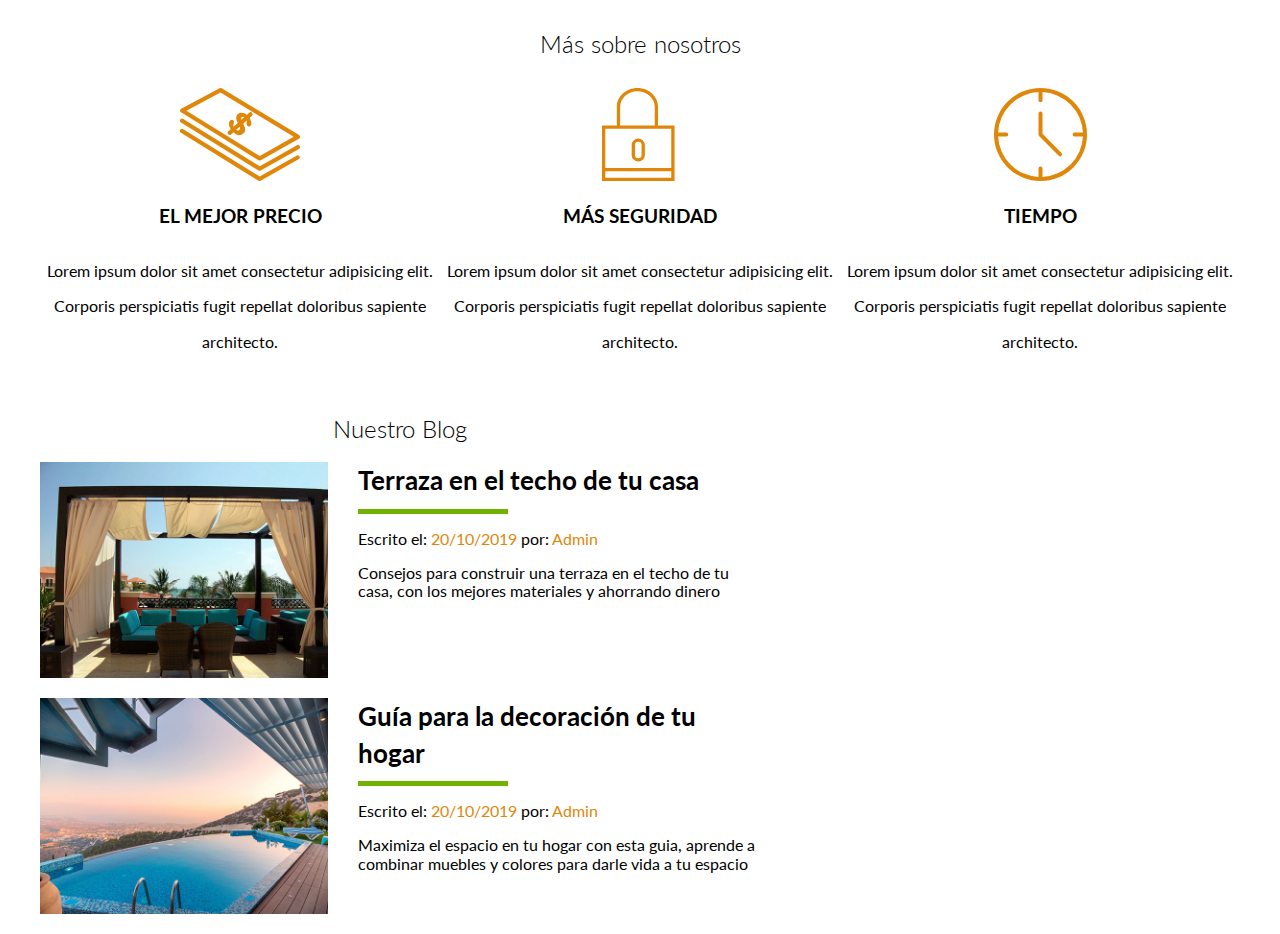
==== index.html @ abf505bc "Dos secciones hechas responsive" ====
<html>

<head>
    <meta name="viewport" content="width=device-width, initial-scale=1">
    <link rel="stylesheet" href="normalice.css">
    <link rel="stylesheet" href="index.css">
    <link href="https://fonts.googleapis.com/css2?family=Lato:wght@300;400;700;900&display=swap" rel="stylesheet">
</head>

<body>
    <!--  <header class="header">
        <div class="contenedor contenido-header">
            <div class="barra">
                <img src="img/logo.svg" alt="">
                <ul>
                    <nav class="navegacion">
                        <li>
                            <a href="nosotros.html" target="_BLANK">
                                <h1>Nosotros</h1>
                            </a>
                        </li>
                        <li>
                            <a href="anuncios.html" target="_BLANK">
                                <h1>Anuncios</h1>
                            </a>
                        </li>
                        <li>
                            <a href="blog.html" target="_BLANK">
                                <h1>Blog</h1>
                            </a>
                        </li>
                        <li>
                            <a href="contacto.html" target="_BLANK">
                                <h1>Contacto</h1>
                            </a>
                        </li>
                    </nav>
                </ul>
            </div>
            <h1>Ventas de inmuebles exclusivos de lujo</h1>
        </div>
    </header>
 -->
    <section class="contenedor seccion seccion1">
        <h2 class="fw-300 centrar-texto" style="margin: 3rem;">Más sobre nosotros</h2>
        <div class="iconos">
            <div class="icono">
                <img src="img/icono2.svg" alt="">
                <h3>El mejor precio</h3>
                <p>Lorem ipsum dolor sit amet consectetur adipisicing elit. Corporis perspiciatis fugit repellat doloribus sapiente architecto.</p>
            </div>
            <div class="icono">
                <img src="img/icono1.svg" alt="">
                <h3>Más seguridad</h3>
                <p>Lorem ipsum dolor sit amet consectetur adipisicing elit. Corporis perspiciatis fugit repellat doloribus sapiente architecto.</p>
            </div>
            <div class="icono">
                <img src="img/icono3.svg" alt="">
                <h3>Tiempo</h3>
                <p>Lorem ipsum dolor sit amet consectetur adipisicing elit. Corporis perspiciatis fugit repellat doloribus sapiente architecto.</p>
            </div>
        </div>
    </section>
    <!-- <main>
        <div class="contenedor">
            <h2 class="fw-300 centrar-texto">Casas y departamentos en ventas</h2>
            <div class="contenedor-anuncios">

                <div class="anuncio">
                    <img src="img/anuncio1.jpg" alt="">
                    <div class="contenido-anuncio">
                        <h3>Casa en el lago</h3>
                        <p>Casa en el lago con excelente vista y con detalles lujosos</p>
                        <p class="precio">$3.000.000</p>
                        <ul class="iconos-referencias">
                            <li>
                                <p>3</p><img src="img/icono_wc.svg" alt=""></li>
                            <li>
                                <p>2</p><img src="img/icono_estacionamiento.svg">
                                <li>
                                    <p>4</p><img src="img/icono_dormitorio.svg" alt=""></li>
                        </ul>
                        <a href="http://" class="boton boton-amarillo block">Ver propiedad</a></div>
                    <p></p>
                </div>

                <div class="anuncio">
                    <img src="img/anuncio2.jpg" alt="">
                    <div class="contenido-anuncio">
                        <h3>Casa moderna</h3>
                        <p>Casa con tecnologia ultra moderna con mucha luminosidad</p>
                        <p class="precio">$5.000.000</p>
                        <ul class="iconos-referencias">
                            <li>
                                <p>2</p><img src="img/icono_wc.svg" alt=""></li>
                            <li>
                                <p>1</p><img src="img/icono_estacionamiento.svg"></li>
                            <li>
                                <p>2</p><img src="img/icono_dormitorio.svg" alt=""></li>
                        </ul>
                        <a href="http://" class="boton boton-amarillo block">Ver propiedad</a>
                    </div>
                </div>
                <div class="anuncio">
                    <img src="img/anuncio3.jpg" alt="">
                    <div class="contenido-anuncio">
                        <h3>Casa con pileta</h3>
                        <p>Casa con pileta climatizada con detalles de lujo en la ciudad</p>
                        <p class="precio">$8.000.000</p>
                        <ul class="iconos-referencias">
                            <li>
                                <p>3</p><img src="img/icono_wc.svg" alt=""></li>
                            <li>
                                <p>3</p><img src="img/icono_estacionamiento.svg"></li>
                            <li>
                                <p>5</p><img src="img/icono_dormitorio.svg" alt=""></li>
                        </ul>
                        <a href="http://" class="boton boton-amarillo block">Ver propiedad</a>
                    </div>
                </div>
            </div>
            <div class="ver-todas">
                <a href="anuncios.html" target="_BLANK" class="boton boton-verde">Ver todas</a>
            </div>
        </div>

    </main>
    <section class="imagen-contacto">
        <div class="contenedor contenido-contacto">
            <h2>Encuentra la casa de tus sueños</h2>
            <p>Llena el formulario de contacto y un asesor de pondra en contacto contigo.</p>
            <a href="contacto.html" target="_BLANK" class="inline-block boton boton-amarillo">Contacto</a>
        </div>
    </section> -->

    <div class="seccion-inferior contenedor seccion">
        <section class="blog">
            <h2 class="centrar-texto fw-300 ">Nuestro Blog</h2>

            <article class="entrada-blog">
                <div class="imagen">
                    <img src="img/blog1.jpg" width="100%" alt="Entrada de blog">

                </div>
                <div class="texto-entrada">
                    <a href="entrada.html">
                        <h4>Terraza en el techo de tu casa</h4>
                    </a>
                    <p>Escrito el: <span> 20/10/2019 </span> por: <span> Admin </span> </p>
                    <p>Consejos para construir una terraza en el techo de tu casa, con los mejores materiales y ahorrando dinero</p>
                </div>
            </article>

            <article class="entrada-blog">
                <div class="imagen">
                    <img src="img/blog2.jpg" width="100%" alt="Entrada de blog">
                </div>
                <div class="texto-entrada">
                    <a href="entrada.html">
                        <h4>Guía para la decoración de tu hogar</h4>
                    </a>
                    <p>Escrito el: <span> 20/10/2019 </span> por: <span> Admin </span> </p>
                    <p>Maximiza el espacio en tu hogar con esta guia, aprende a combinar muebles y colores para darle vida a tu espacio</p>
                </div>
            </article>
        </section>

        <!-- <section class="testimoniales">
            <h3 class="centrar-texto fw-300">Testimoniales</h3>
            <div class="testimonial">

                <p>
                    El personal se comportó de una excelente forma, muy buena atención y la casa que me ofrecieron cumple con todas mis expectativas.
                    </blockquote>
                    <p>- Juan De la torre</p>
            </div>
        </section> -->

    </div>
    <!--  <footer class="site-footer seccion">
        <div class="contenedor contenedor-footer">
            <nav class="navegacion">
                <a href="nosotros.html" style="font-size: 2rem;"><span class="foots"> Nosotros</span></a>
                <a href="anuncios.html" style="font-size: 2rem;"><span class="foots"> Anuncios</span></a>
                <a href="blog.html" style="font-size: 2rem;"><span class="foots"> Blog</span></a>
                <a href="contacto.html" style="font-size: 2rem;"><span class="foots"> Contacto</span></a>
            </nav>
            <p class="copyright">Todos los Derechos Reservados 2019 &copy; </p>
        </div>
    </footer> -->
    <script src="https://code.jquery.com/jquery-3.2.1.slim.min.js" integrity="sha384-KJ3o2DKtIkvYIK3UENzmM7KCkRr/rE9/Qpg6aAZGJwFDMVNA/GpGFF93hXpG5KkN" crossorigin="anonymous"></script>
    <script src="https://cdnjs.cloudflare.com/ajax/libs/popper.js/1.12.9/umd/popper.min.js" integrity="sha384-ApNbgh9B+Y1QKtv3Rn7W3mgPxhU9K/ScQsAP7hUibX39j7fakFPskvXusvfa0b4Q" crossorigin="anonymous"></script>
    <script src="https://maxcdn.bootstrapcdn.com/bootstrap/4.0.0/js/bootstrap.min.js" integrity="sha384-JZR6Spejh4U02d8jOt6vLEHfe/JQGiRRSQQxSfFWpi1MquVdAyjUar5+76PVCmYl" crossorigin="anonymous"></script>

</body>

</html>
---- normalice.css ----
/*! normalize.css v8.0.1 | MIT License | github.com/necolas/normalize.css */

/* Document
   ========================================================================== */

/**
 * 1. Correct the line height in all browsers.
 * 2. Prevent adjustments of font size after orientation changes in iOS.
 */

 html {
    line-height: 1.15; /* 1 */
    -webkit-text-size-adjust: 100%; /* 2 */
  }
  
  /* Sections
     ========================================================================== */
  
  /**
   * Remove the margin in all browsers.
   */
  
  body {
    margin: 0;
  }
  
  /**
   * Render the `main` element consistently in IE.
   */
  
  main {
    display: block;
  }
  
  /**
   * Correct the font size and margin on `h1` elements within `section` and
   * `article` contexts in Chrome, Firefox, and Safari.
   */
  
  h1 {
    font-size: 2em;
    margin: 0.67em 0;
  }
  
  /* Grouping content
     ========================================================================== */
  
  /**
   * 1. Add the correct box sizing in Firefox.
   * 2. Show the overflow in Edge and IE.
   */
  
  hr {
    box-sizing: content-box; /* 1 */
    height: 0; /* 1 */
    overflow: visible; /* 2 */
  }
  
  /**
   * 1. Correct the inheritance and scaling of font size in all browsers.
   * 2. Correct the odd `em` font sizing in all browsers.
   */
  
  pre {
    font-family: monospace, monospace; /* 1 */
    font-size: 1em; /* 2 */
  }
  
  /* Text-level semantics
     ========================================================================== */
  
  /**
   * Remove the gray background on active links in IE 10.
   */
  
  a {
    background-color: transparent;
  }
  
  /**
   * 1. Remove the bottom border in Chrome 57-
   * 2. Add the correct text decoration in Chrome, Edge, IE, Opera, and Safari.
   */
  
  abbr[title] {
    border-bottom: none; /* 1 */
    text-decoration: underline; /* 2 */
    text-decoration: underline dotted; /* 2 */
  }
  
  /**
   * Add the correct font weight in Chrome, Edge, and Safari.
   */
  
  b,
  strong {
    font-weight: bolder;
  }
  
  /**
   * 1. Correct the inheritance and scaling of font size in all browsers.
   * 2. Correct the odd `em` font sizing in all browsers.
   */
  
  code,
  kbd,
  samp {
    font-family: monospace, monospace; /* 1 */
    font-size: 1em; /* 2 */
  }
  
  /**
   * Add the correct font size in all browsers.
   */
  
  small {
    font-size: 80%;
  }
  
  /**
   * Prevent `sub` and `sup` elements from affecting the line height in
   * all browsers.
   */
  
  sub,
  sup {
    font-size: 75%;
    line-height: 0;
    position: relative;
    vertical-align: baseline;
  }
  
  sub {
    bottom: -0.25em;
  }
  
  sup {
    top: -0.5em;
  }
  
  /* Embedded content
     ========================================================================== */
  
  /**
   * Remove the border on images inside links in IE 10.
   */
  
  img {
    border-style: none;
  }
  
  /* Forms
     ========================================================================== */
  
  /**
   * 1. Change the font styles in all browsers.
   * 2. Remove the margin in Firefox and Safari.
   */
  
  button,
  input,
  optgroup,
  select,
  textarea {
    font-family: inherit; /* 1 */
    font-size: 100%; /* 1 */
    line-height: 1.15; /* 1 */
    margin: 0; /* 2 */
  }
  
  /**
   * Show the overflow in IE.
   * 1. Show the overflow in Edge.
   */
  
  button,
  input { /* 1 */
    overflow: visible;
  }
  
  /**
   * Remove the inheritance of text transform in Edge, Firefox, and IE.
   * 1. Remove the inheritance of text transform in Firefox.
   */
  
  button,
  select { /* 1 */
    text-transform: none;
  }
  
  /**
   * Correct the inability to style clickable types in iOS and Safari.
   */
  
  button,
  [type="button"],
  [type="reset"],
  [type="submit"] {
    -webkit-appearance: button;
  }
  
  /**
   * Remove the inner border and padding in Firefox.
   */
  
  button::-moz-focus-inner,
  [type="button"]::-moz-focus-inner,
  [type="reset"]::-moz-focus-inner,
  [type="submit"]::-moz-focus-inner {
    border-style: none;
    padding: 0;
  }
  
  /**
   * Restore the focus styles unset by the previous rule.
   */
  
  button:-moz-focusring,
  [type="button"]:-moz-focusring,
  [type="reset"]:-moz-focusring,
  [type="submit"]:-moz-focusring {
    outline: 1px dotted ButtonText;
  }
  
  /**
   * Correct the padding in Firefox.
   */
  
  fieldset {
    padding: 0.35em 0.75em 0.625em;
  }
  
  /**
   * 1. Correct the text wrapping in Edge and IE.
   * 2. Correct the color inheritance from `fieldset` elements in IE.
   * 3. Remove the padding so developers are not caught out when they zero out
   *    `fieldset` elements in all browsers.
   */
  
  legend {
    box-sizing: border-box; /* 1 */
    color: inherit; /* 2 */
    display: table; /* 1 */
    max-width: 100%; /* 1 */
    padding: 0; /* 3 */
    white-space: normal; /* 1 */
  }
  
  /**
   * Add the correct vertical alignment in Chrome, Firefox, and Opera.
   */
  
  progress {
    vertical-align: baseline;
  }
  
  /**
   * Remove the default vertical scrollbar in IE 10+.
   */
  
  textarea {
    overflow: auto;
  }
  
  /**
   * 1. Add the correct box sizing in IE 10.
   * 2. Remove the padding in IE 10.
   */
  
  [type="checkbox"],
  [type="radio"] {
    box-sizing: border-box; /* 1 */
    padding: 0; /* 2 */
  }
  
  /**
   * Correct the cursor style of increment and decrement buttons in Chrome.
   */
  
  [type="number"]::-webkit-inner-spin-button,
  [type="number"]::-webkit-outer-spin-button {
    height: auto;
  }
  
  /**
   * 1. Correct the odd appearance in Chrome and Safari.
   * 2. Correct the outline style in Safari.
   */
  
  [type="search"] {
    -webkit-appearance: textfield; /* 1 */
    outline-offset: -2px; /* 2 */
  }
  
  /**
   * Remove the inner padding in Chrome and Safari on macOS.
   */
  
  [type="search"]::-webkit-search-decoration {
    -webkit-appearance: none;
  }
  
  /**
   * 1. Correct the inability to style clickable types in iOS and Safari.
   * 2. Change font properties to `inherit` in Safari.
   */
  
  ::-webkit-file-upload-button {
    -webkit-appearance: button; /* 1 */
    font: inherit; /* 2 */
  }
  
  /* Interactive
     ========================================================================== */
  
  /*
   * Add the correct display in Edge, IE 10+, and Firefox.
   */
  
  details {
    display: block;
  }
  
  /*
   * Add the correct display in all browsers.
   */
  
  summary {
    display: list-item;
  }
  
  /* Misc
     ========================================================================== */
  
  /**
   * Add the correct display in IE 10+.
   */
  
  template {
    display: none;
  }
  
  /**
   * Add the correct display in IE 10.
   */
  
  [hidden] {
    display: none;
  }
---- index.css ----
html {
        font-size: 62.5%;
    }
    
    *,
    *:before,
    *:after {
        box-sizing: inherit;
    }
    
    body {
        font-family: 'Lato', sans-serif;
        font-size: 1.6rem;
    }
    
    a {
        text-decoration: none;
        color: white;
    }
    
    h4 {
        font-size: 2.6rem;
    }
    /**Utilidades**/
    
    .fw-300 {
        font-weight: 300;
    }
    
    .centrar-texto {
        text-align: center;
    }
    
    .inline-block {
        display: inline-block;
    }
    
    .block {
        display: block!important;
    }
    /**Botones**/
    
    .boton {
        color: white;
        text-decoration: none;
        font-weight: 700;
        font-size: 1.8rem;
        padding: 1rem 3rem;
        display: inline-block;
        text-align: center;
    }
    
    .boton-amarillo {
        background: #e08709;
    }
    
    .boton-verde {
        background: #71b100;
        margin-top: 2rem;
    }
    /**demas**/
    
    .contenedor {
        max-width: 120rem;
        margin-left: auto;
        margin-right: auto;
    }
    
    .seccion {
        margin-top: 2rem;
        margin-bottom: 2rem;
    }
    
    .header {
        background-image: url("img/header.jpg");
        background-position: center;
        background-size: cover;
        height: 100vh;
        min-height: 60rem;
    }
    
    .barra {
        padding-top: 3rem;
        display: flex;
        justify-content: space-between;
    }
    
    ul li {
        float: left;
        padding: 0 10px;
        list-style: none;
    }
    
    .navegacion a {
        color: white;
        text-decoration: none;
        margin-right: 2rem;
        font-size: 1.2rem;
    }
    
    .navegacion a:hover {
        color: #71b100;
    }
    
    .navegacion a:last-of-type {
        margin-right: 0;
    }
    
    .contenido-header h1 {
        color: white;
        padding-bottom: 2rem;
        max-width: 60rem;
    }
    
    .contenido-header {
        height: 100%;
        display: flex;
        flex-direction: column;
        justify-content: space-between;
    }
    /**iconos de nosotros**/
    
    .iconos {
        display: flex;
        justify-content: space-between;
    }
    
    .icono {
        flex-basis: (33.3% - 1rem);
        text-align: center;
        line-height: 2.2em;
    }
    
    .icono h3 {
        text-transform: uppercase;
    }
    /**Anuncios**/
    
    .contenedor-anuncios {
        display: flex;
    }
    
    .anuncio {
        flex-basis: (33.3% - 1rem);
        border: 1px solid #b5b5b5;
        margin: 1rem;
    }
    
    .contenedor-anuncios img {
        width: 100%;
    }
    
    .contenido-anuncio {
        padding: 2rem;
    }
    
    .precio {
        color: #71b100;
        font-weight: 700;
    }
    
    .ver-todas {
        display: flex;
        justify-content: flex-end;
    }
    
    .iconos-referencias {
        padding: 0;
        display: flex;
        justify-content: space-evenly;
    }
    
    .iconos-referencias li {
        padding: 0;
        display: flex;
    }
    
    .iconos-referencias li img {
        margin-left: 2rem;
        margin-right: 2rem;
    }
    /**Contacto**/
    
    .imagen-contacto {
        background-image: url("img/encuentra.jpg");
        background-size: 40rem;
        background-position: center center;
        background-size: cover;
        display: flex;
        align-items: center;
        margin-top: 1rem;
        padding: 4rem;
        font-size: 2rem;
    }
    
    .contenido-contacto {
        flex: 1;
        color: white;
    }
    
    .contenido-contacto p {
        font-size: 1.8rem;
    }
    /**Blog**/
    
    .seccion-inferior {
        display: flex;
        justify-content: space-between;
    }
    
    .seccion-inferior .blog {
        flex-basis: 60%;
    }
    
    .seccion-inferior .testimoniales {
        flex-basis: calc(40% - 2rem);
    }
    
    .entrada-blog {
        margin-bottom: 2rem;
    }
    
    .entrada-blog {
        display: flex;
        justify-content: space-between;
    }
    
    .entrada-blog:last-of-type {
        margin-bottom: 0;
    }
    
    .entrada-blog .imagen {
        flex-basis: 40%;
    }
    
    .entrada-blog .texto-entrada {
        flex-basis: calc(60% - 3rem);
    }
    
    .texto-entrada a {
        color: #000000;
        text-decoration: none;
    }
    
    .texto-entrada h4 {
        margin: 0;
        line-height: 1.4;
    }
    
    .texto-entrada h4::after {
        content: '';
        display: block;
        width: 15rem;
        height: .5rem;
        background-color: #71B100;
        margin-top: 1rem;
    }
    
    .texto-entrada span {
        color: #E08709;
    }
    /*** Testimoniales **/
    
    .testimonial {
        background-color: #71B100;
        font-size: 2.4rem;
        padding: 2rem;
        color: #ffffff;
        border-radius: 2rem;
    }
    
    .testimonial p {
        text-align: right;
    }
    
    .testimonial blockquote::before {
        content: '';
        background-image: url(../img/comilla.svg);
        width: 4rem;
        height: 4rem;
        position: absolute;
        left: -2rem;
    }
    
    .testimonial blockquote {
        position: relative;
        padding-left: 5rem;
        font-weight: 300;
    }
    /**Footer**/
    
    .site-footer {
        background: #333333;
        margin-bottom: 0;
    }
    
    .site-footer p {
        margin: 0;
        font-size: 2rem;
    }
    
    .contenedor-footer {
        padding: 3rem 1rem 3rem 1rem;
        display: flex;
        justify-content: space-between;
        color: white;
    }
    
    .foots {
        font-size: 2rem;
    }
    /**Página Nosotros**/
    
    .nosotros {
        margin: 0;
    }
    
    .header-nosotros {
        background: rgb(44, 44, 44);
        font-family: 'Lato', sans-serif;
        font-weight: 400;
        margin: 0;
        padding: 1rem;
    }
    
    .contenido-nosotros {
        display: flex;
        justify-content: space-between;
        padding: 2rem 2rem 2rem 2rem;
    }
    
    .barra-menu a {
        margin-right: 1.3rem;
        font-size: 2rem;
    }
    
    .main-nosotros {
        display: flex;
        justify-content: space-between;
    }
    
    .main-nosotros .imagenn {
        flex-basis: 50%;
    }
    
    .main-nosotros .texto-nosotros {
        flex-basis: calc(50% - 2rem);
        line-height: 3rem;
    }
    /**Responsive design**/
    
    @media screen and (max-width: 700px) {
        /**Blogs y testimoniales**/
        html,
        body {
            overflow-x: hidden;
        }
        h2 {
            font-size: 9vw;
        }
        h4 {
            font-size: 5vw;
        }
        p {
            font-size: 5vw;
        }
        blockquote {
            font-size: 5vw;
            padding: 0;
        }
        /**Seccion1**/
        .iconos {
            display: grid;
            grid-template-columns: repeat(1, 1fr);
        }
        .icono img {
            width: 30%;
        }
        .seccion-inferior {
            display: grid;
            grid-template-columns: repeat(1, 1fr);
        }
        .entrada-blog {
            display: grid;
            grid-template-columns: repeat(1, 1fr);
        }
        .imagen {
            display: grid;
            grid-template-columns: repeat(1, 1fr);
        }
        article {
            display: flex;
            flex-wrap: wrap;
        }
        .entrada-blog img {}
        .tr {
            font-size: 7vw;
        }
    }
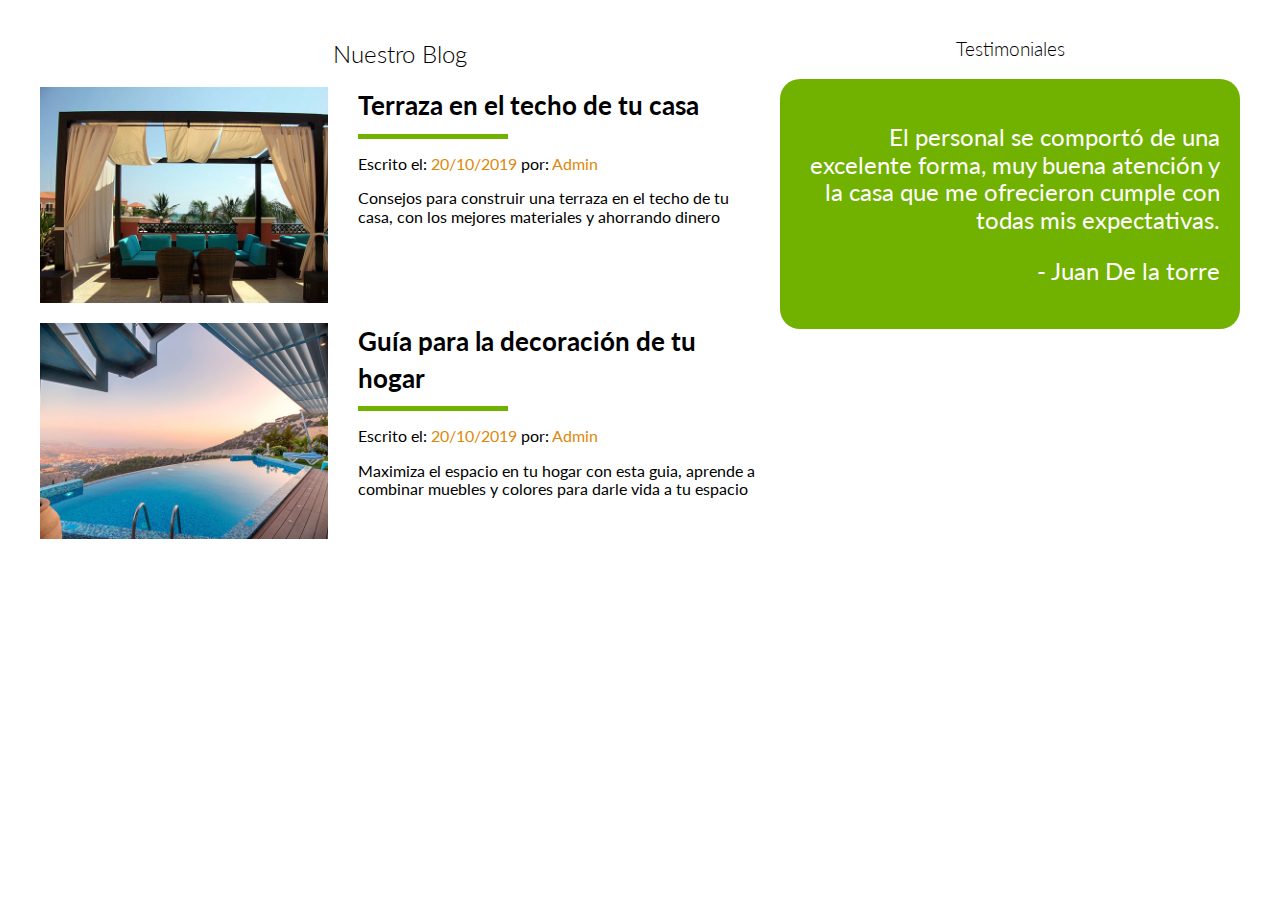
==== commit 8437f5c6: "mini cambios" ====
--- a/index.html
+++ b/index.html
@@ -41,7 +41,7 @@
         </div>
     </header>
  -->
-    <section class="contenedor seccion seccion1">
+    <!-- <section class="contenedor seccion seccion1">
         <h2 class="fw-300 centrar-texto" style="margin: 3rem;">Más sobre nosotros</h2>
         <div class="iconos">
             <div class="icono">
@@ -60,7 +60,7 @@
                 <p>Lorem ipsum dolor sit amet consectetur adipisicing elit. Corporis perspiciatis fugit repellat doloribus sapiente architecto.</p>
             </div>
         </div>
-    </section>
+    </section> -->
     <!-- <main>
         <div class="contenedor">
             <h2 class="fw-300 centrar-texto">Casas y departamentos en ventas</h2>
@@ -165,16 +165,16 @@
             </article>
         </section>
 
-        <!-- <section class="testimoniales">
+        <section class="testimoniales">
             <h3 class="centrar-texto fw-300">Testimoniales</h3>
             <div class="testimonial">
 
                 <p>
                     El personal se comportó de una excelente forma, muy buena atención y la casa que me ofrecieron cumple con todas mis expectativas.
-                    </blockquote>
-                    <p>- Juan De la torre</p>
+                </p>
+                <p>- Juan De la torre</p>
             </div>
-        </section> -->
+        </section>
 
     </div>
     <!--  <footer class="site-footer seccion">
--- a/index.css
+++ b/index.css
@@ -358,6 +358,9 @@
         h2 {
             font-size: 9vw;
         }
+        h3 {
+            font-size: 7vw;
+        }
         h4 {
             font-size: 5vw;
         }
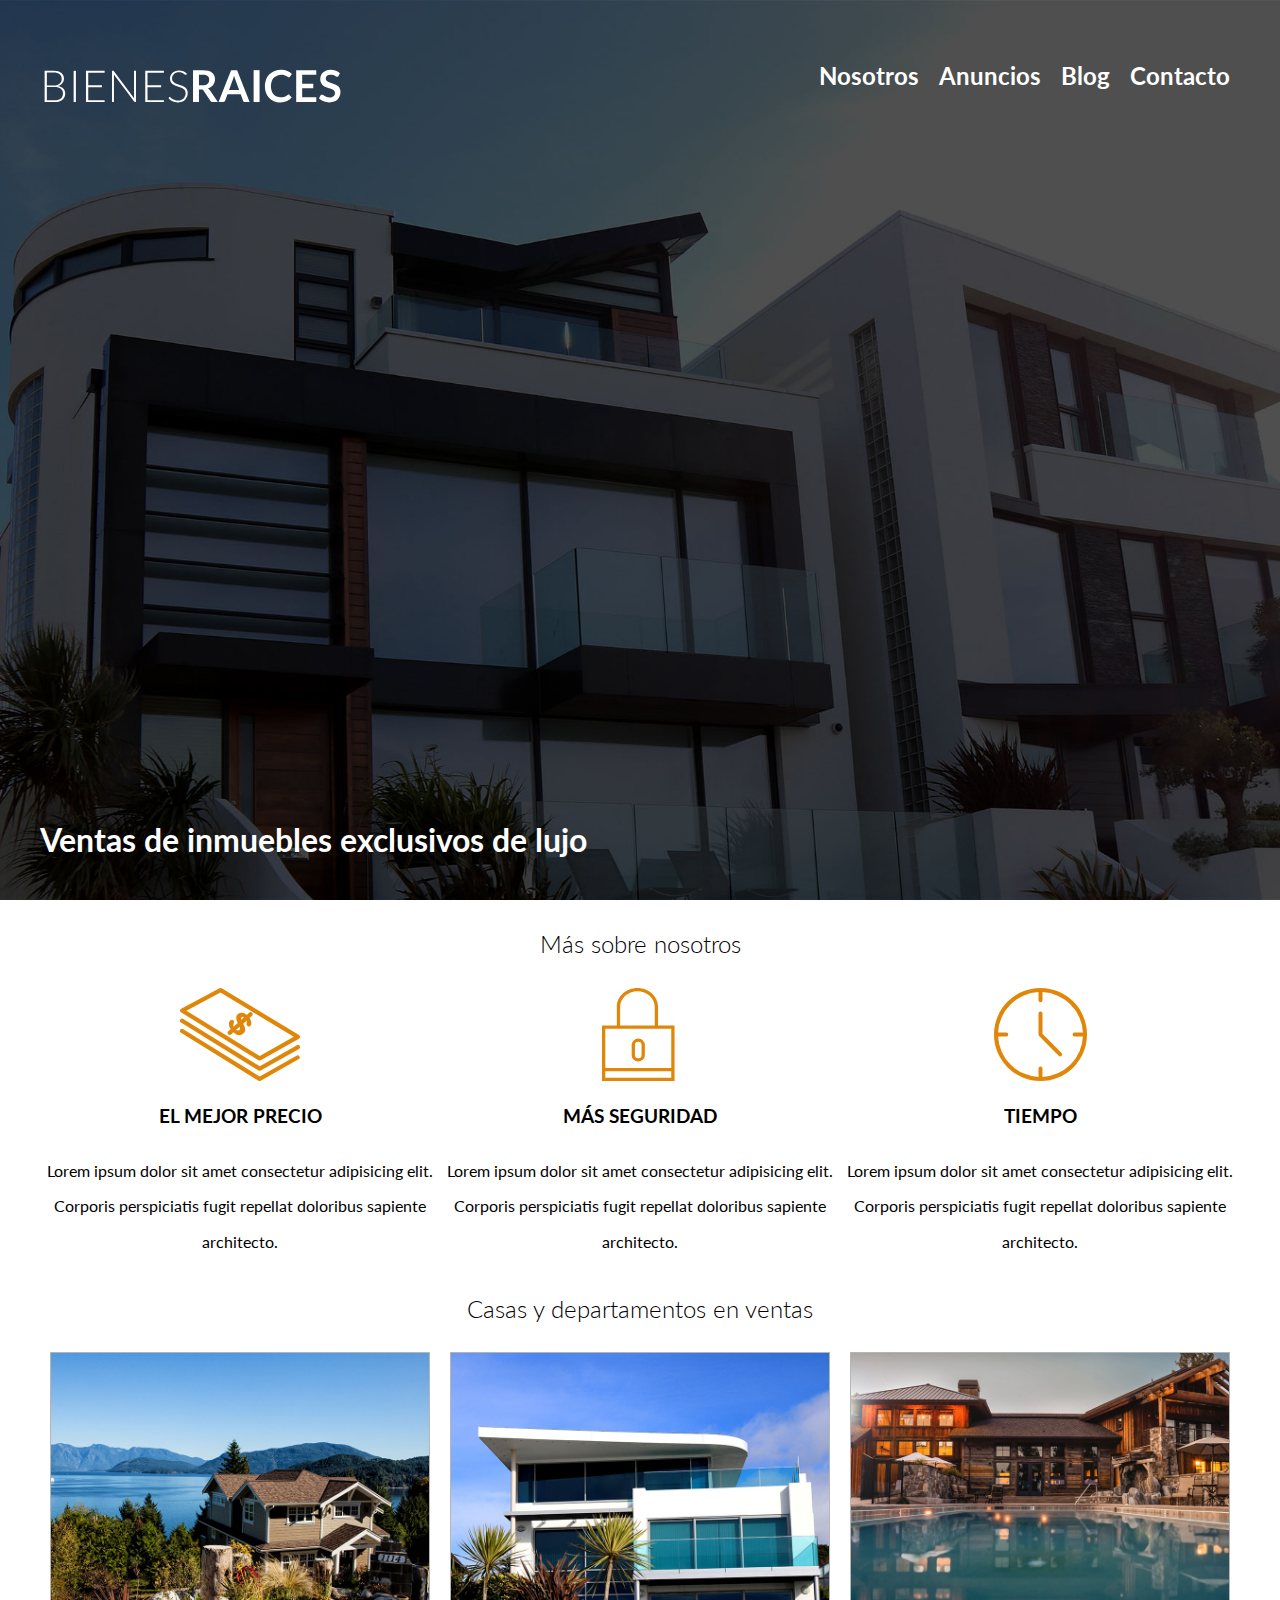
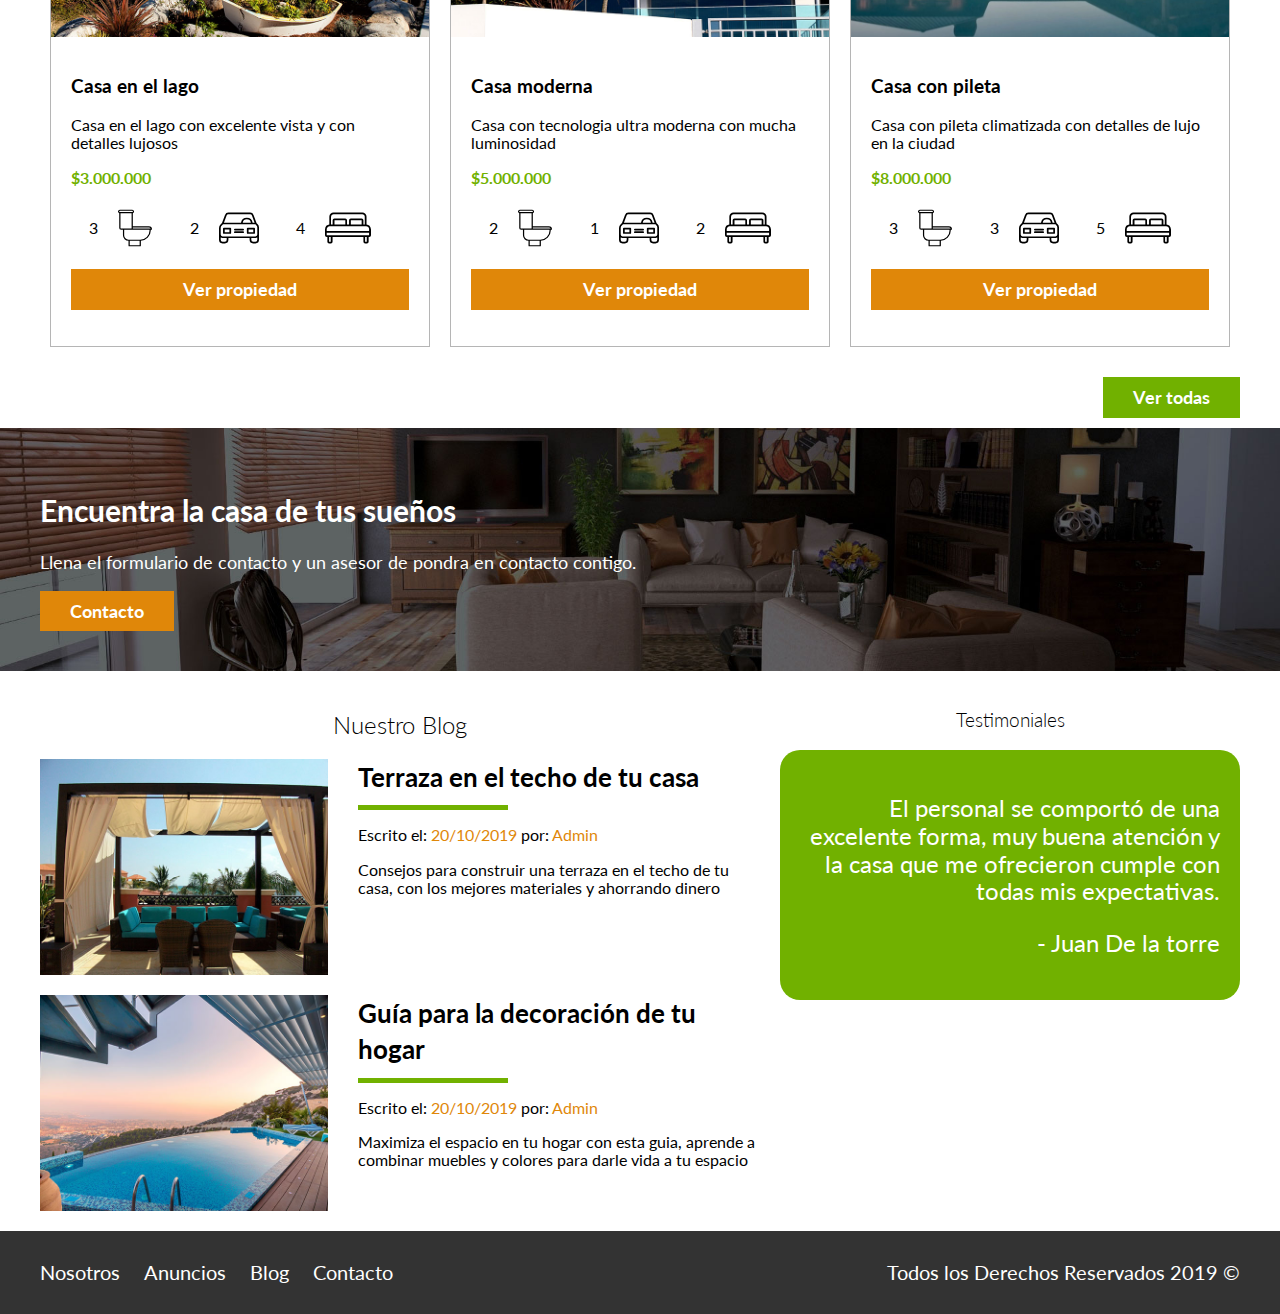
==== commit 3612a55e: "Todo responsive" ====
--- a/index.html
+++ b/index.html
@@ -8,12 +8,12 @@
 </head>
 
 <body>
-    <!--  <header class="header">
+    <header class="header">
         <div class="contenedor contenido-header">
             <div class="barra">
-                <img src="img/logo.svg" alt="">
+                <img src="img/logo.svg" class="ban" alt="">
                 <ul>
-                    <nav class="navegacion">
+                    <nav class="navegacion nav1">
                         <li>
                             <a href="nosotros.html" target="_BLANK">
                                 <h1>Nosotros</h1>
@@ -37,11 +37,11 @@
                     </nav>
                 </ul>
             </div>
-            <h1>Ventas de inmuebles exclusivos de lujo</h1>
+            <h1 class="nav2">Ventas de inmuebles exclusivos de lujo</h1>
         </div>
     </header>
- -->
-    <!-- <section class="contenedor seccion seccion1">
+
+    <section class="contenedor seccion seccion1">
         <h2 class="fw-300 centrar-texto" style="margin: 3rem;">Más sobre nosotros</h2>
         <div class="iconos">
             <div class="icono">
@@ -60,8 +60,8 @@
                 <p>Lorem ipsum dolor sit amet consectetur adipisicing elit. Corporis perspiciatis fugit repellat doloribus sapiente architecto.</p>
             </div>
         </div>
-    </section> -->
-    <!-- <main>
+    </section>
+    <main>
         <div class="contenedor">
             <h2 class="fw-300 centrar-texto">Casas y departamentos en ventas</h2>
             <div class="contenedor-anuncios">
@@ -80,7 +80,7 @@
                                 <li>
                                     <p>4</p><img src="img/icono_dormitorio.svg" alt=""></li>
                         </ul>
-                        <a href="http://" class="boton boton-amarillo block">Ver propiedad</a></div>
+                        <a href="http://" class="boton boton-amarillo block"><span class="span">Ver propiedad</span></a></div>
                     <p></p>
                 </div>
 
@@ -98,7 +98,7 @@
                             <li>
                                 <p>2</p><img src="img/icono_dormitorio.svg" alt=""></li>
                         </ul>
-                        <a href="http://" class="boton boton-amarillo block">Ver propiedad</a>
+                        <a href="http://" class="boton boton-amarillo block"><span class="span">Ver propiedad</span></a>
                     </div>
                 </div>
                 <div class="anuncio">
@@ -115,23 +115,23 @@
                             <li>
                                 <p>5</p><img src="img/icono_dormitorio.svg" alt=""></li>
                         </ul>
-                        <a href="http://" class="boton boton-amarillo block">Ver propiedad</a>
+                        <a href="http://" class="boton boton-amarillo block"><span class="span">Ver propiedad</span></a>
                     </div>
                 </div>
             </div>
             <div class="ver-todas">
-                <a href="anuncios.html" target="_BLANK" class="boton boton-verde">Ver todas</a>
+                <a href="anuncios.html" target="_BLANK" class="boton boton-verde"><span class="span">Ver todas</span></a>
             </div>
         </div>
+    </main>
 
-    </main>
     <section class="imagen-contacto">
         <div class="contenedor contenido-contacto">
             <h2>Encuentra la casa de tus sueños</h2>
             <p>Llena el formulario de contacto y un asesor de pondra en contacto contigo.</p>
-            <a href="contacto.html" target="_BLANK" class="inline-block boton boton-amarillo">Contacto</a>
+            <a href="contacto.html" target="_BLANK" class="inline-block boton boton-amarillo"><span class="span">Contacto</span></a>
         </div>
-    </section> -->
+    </section>
 
     <div class="seccion-inferior contenedor seccion">
         <section class="blog">
@@ -177,7 +177,7 @@
         </section>
 
     </div>
-    <!--  <footer class="site-footer seccion">
+    <footer class="site-footer seccion">
         <div class="contenedor contenedor-footer">
             <nav class="navegacion">
                 <a href="nosotros.html" style="font-size: 2rem;"><span class="foots"> Nosotros</span></a>
@@ -187,7 +187,7 @@
             </nav>
             <p class="copyright">Todos los Derechos Reservados 2019 &copy; </p>
         </div>
-    </footer> -->
+    </footer>
     <script src="https://code.jquery.com/jquery-3.2.1.slim.min.js" integrity="sha384-KJ3o2DKtIkvYIK3UENzmM7KCkRr/rE9/Qpg6aAZGJwFDMVNA/GpGFF93hXpG5KkN" crossorigin="anonymous"></script>
     <script src="https://cdnjs.cloudflare.com/ajax/libs/popper.js/1.12.9/umd/popper.min.js" integrity="sha384-ApNbgh9B+Y1QKtv3Rn7W3mgPxhU9K/ScQsAP7hUibX39j7fakFPskvXusvfa0b4Q" crossorigin="anonymous"></script>
     <script src="https://maxcdn.bootstrapcdn.com/bootstrap/4.0.0/js/bootstrap.min.js" integrity="sha384-JZR6Spejh4U02d8jOt6vLEHfe/JQGiRRSQQxSfFWpi1MquVdAyjUar5+76PVCmYl" crossorigin="anonymous"></script>
--- a/index.css
+++ b/index.css
@@ -350,6 +350,34 @@
     /**Responsive design**/
     
     @media screen and (max-width: 700px) {
+        /**Header**/
+        .header {
+            height: 200px;
+            min-height: 100px;
+            text-align: center;
+        }
+        .nav1 {
+            display: none;
+        }
+        .ban {
+            display: block;
+            margin: auto;
+        }
+        .nav2 {
+            font-size: 5vw;
+        }
+        /**Anuncios**/
+        .contenedor-anuncios {
+            display: grid;
+            grid-template-columns: repeat(1, 1fr);
+        }
+        .iconos-referencias {
+            display: grid;
+            grid-template-columns: repeat(3, 1fr);
+        }
+        .iconos-referencias img {
+            width: 40%;
+        }
         /**Blogs y testimoniales**/
         html,
         body {
@@ -371,6 +399,9 @@
             font-size: 5vw;
             padding: 0;
         }
+        .span {
+            font-size: 4vw;
+        }
         /**Seccion1**/
         .iconos {
             display: grid;
@@ -395,8 +426,16 @@
             display: flex;
             flex-wrap: wrap;
         }
-        .entrada-blog img {}
         .tr {
             font-size: 7vw;
         }
+        /**Footer**/
+        .contenedor-footer {
+            display: grid;
+            grid-template-columns: repeat(1, 1fr);
+            text-align: center;
+        }
+        .contenedor-footer .copyright {
+            margin-top: 2vh;
+        }
     }